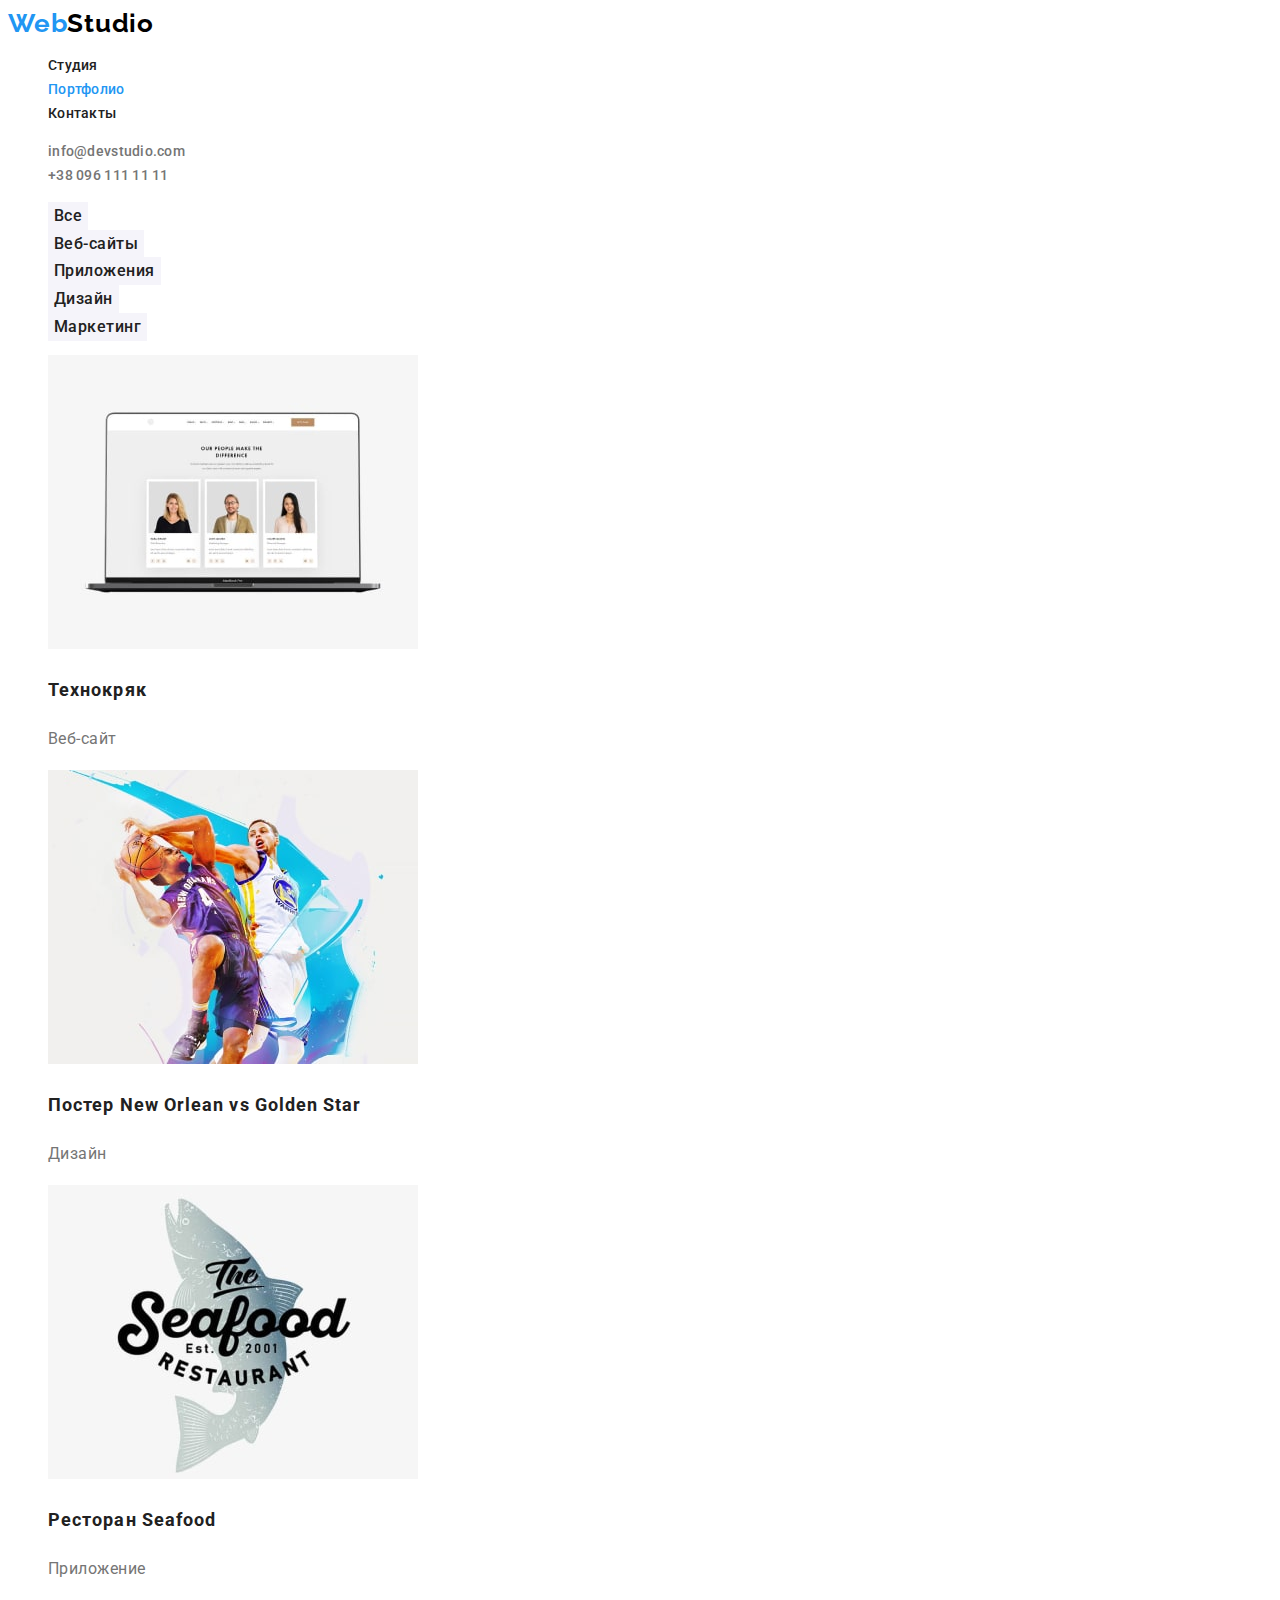
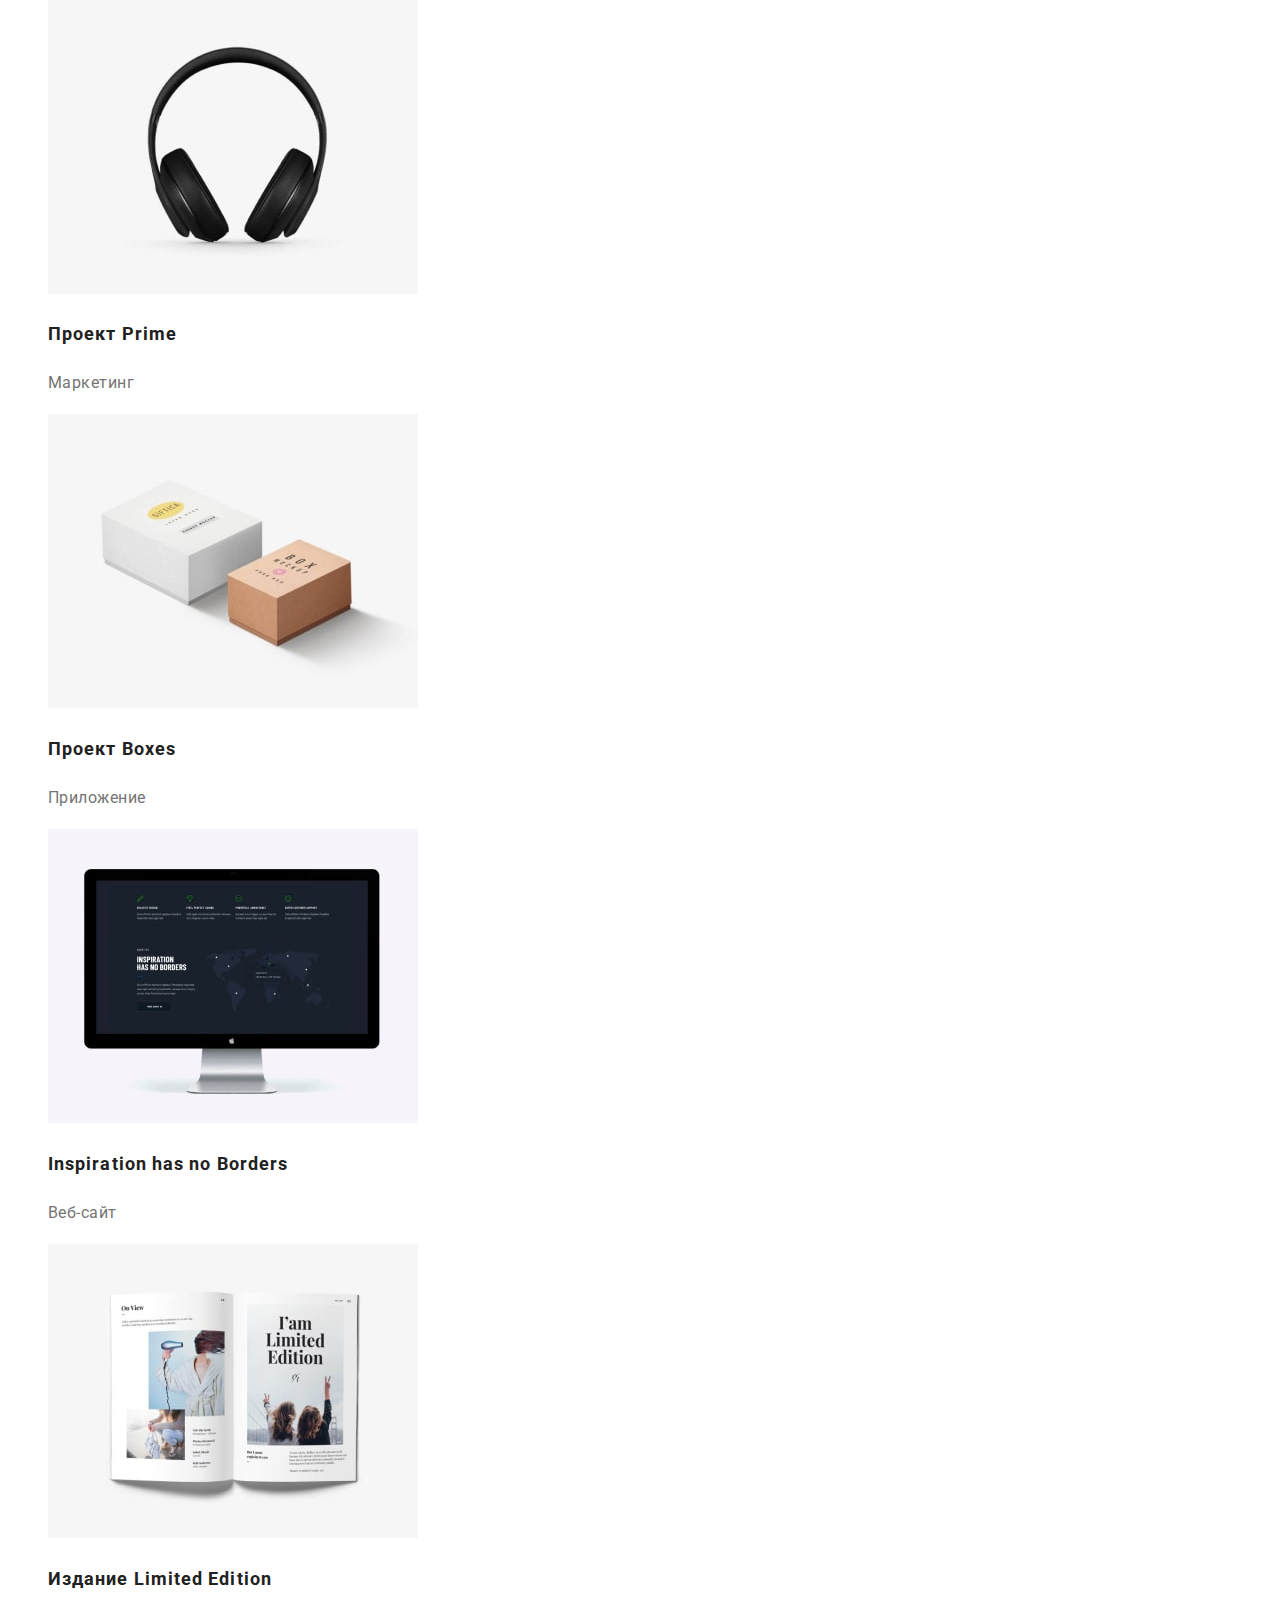
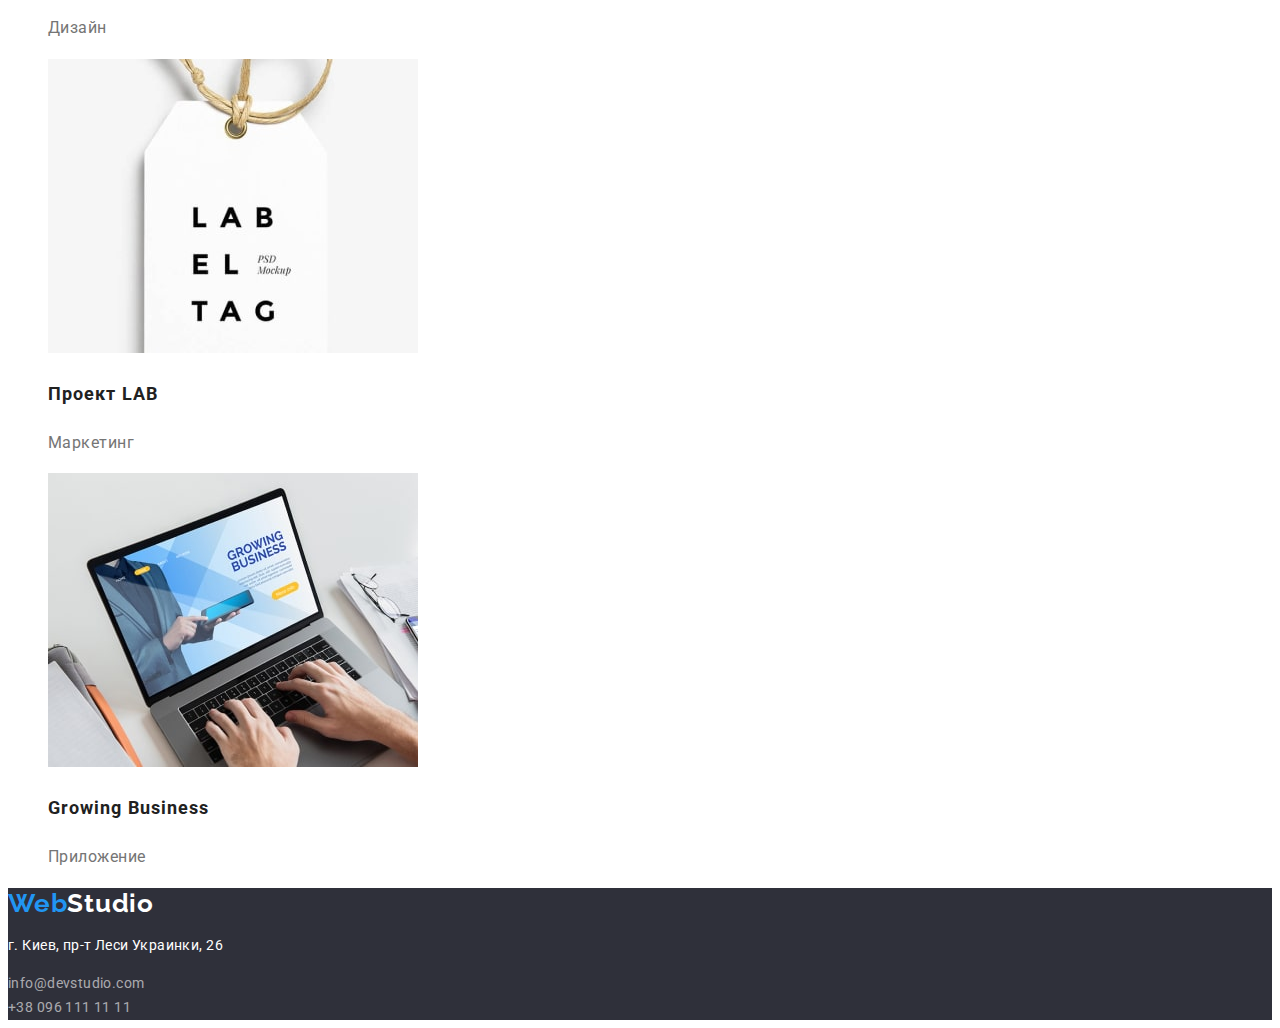
==== portfolio.html @ da09427f "start#2" ====
<!DOCTYPE html>
<html lang="en">
  <head>
    <meta charset="UTF-8" />
    <meta http-equiv="X-UA-Compatible" content="IE=edge" />
    <meta name="viewport" content="width=device-width, initial-scale=1.0" />
    <link rel="preconnect" href="https://fonts.googleapis.com" />
    <link rel="preconnect" href="https://fonts.gstatic.com" crossorigin />
    <link
      href="https://fonts.googleapis.com/css2?family=Raleway:wght@700&family=Roboto:wght@400;500;700;900&display=swap"
      rel="stylesheet"
    />
    <link rel="stylesheet" href="./css/reset.css" />
    <link rel="stylesheet" href="./css/style.css" />
    <title>portfolio</title>
  </head>
  <body>
    <header>
      <nav>
        <a href="./index.html" class="logo">Web<span class="logo-header">Studio</span></a>
        <ul class="site-nav list">
          <li>
            <a href="./index.html" class="link">Студия</a>
          </li>
          <li>
            <a href="./portfolio.html" class="link current">Портфолио</a>
          </li>
          <li>
            <a href="" class="link">Контакты</a>
          </li>
        </ul>
      </nav>
      <ul class="list">
        <li>
          <a href="mailto:info@devstudio.com" class="contacts-link link">info@devstudio.com</a>
        </li>
        <li><a href="tel:+380961111111" class="contacts-link link">+38 096 111 11 11</a></li>
      </ul>
    </header>
    <section>
      <h1 hidden>project</h1>
      <ul class="list">
        <li><button type="button" class="btn">Все</button></li>
        <li><button type="button" class="btn">Веб-сайты</button></li>
        <li><button type="button" class="btn">Приложения</button></li>
        <li><button type="button" class="btn">Дизайн</button></li>
        <li><button type="button" class="btn">Маркетинг</button></li>
      </ul>
      <ul class="list">
        <li>
          <img src="./images/technokryak.jpeg" alt="Технокряк" width="370" />
          <h2 class="title-project">Технокряк</h2>
          <p class="text-project">Веб-сайт</p>
        </li>
        <li>
          <img
            src="./images/new-orlean-vs-golden-stars.jpeg"
            width="370"
            alt="Постер New Orlean vs Golden Star"
          />
          <h2 class="title-project">Постер New Orlean vs Golden Star</h2>
          <p class="text-project">Дизайн</p>
        </li>
        <li>
          <img src="./images/seafood.jpeg" alt="Ресторан Seafood" width="370" />
          <h2 class="title-project">Ресторан Seafood</h2>
          <p class="text-project">Приложение</p>
        </li>
        <li>
          <img src="./images/prime.jpeg" alt="Проект Prime" width="370" />
          <h2 class="title-project">Проект Prime</h2>
          <p class="text-project">Маркетинг</p>
        </li>
        <li>
          <img src="./images/boxes.jpeg" alt="Проект Boxes" width="370" />
          <h2 class="title-project">Проект Boxes</h2>
          <p class="text-project">Приложение</p>
        </li>
        <li>
          <img
            src="./images/inspiration-has-no-borders.jpeg"
            alt="Inspiration has no Borders"
            width="370"
          />
          <h2 class="title-project">Inspiration has no Borders</h2>
          <p class="text-project">Веб-сайт</p>
        </li>
        <li>
          <img src="./images/limited-edition.jpeg" alt="Издание Limited Edition" width="370" />
          <h2 class="title-project">Издание Limited Edition</h2>
          <p class="text-project">Дизайн</p>
        </li>
        <li>
          <img src="./images/lab.jpeg" alt="Проект LAB" width="370" />
          <h2 class="title-project">Проект LAB</h2>
          <p class="text-project">Маркетинг</p>
        </li>
        <li>
          <img src="./images/growing-business.jpeg" alt="Growing Business" width="370" />
          <h2 class="title-project">Growing Business</h2>
          <p class="text-project">Приложение</p>
        </li>
      </ul>
    </section>
    <footer class="footer">
      <a href="" class="logo">Web<span class="logo-footer">Studio</span></a>
      <address>
        <p class="addres">г. Киев, пр-т Леси Украинки, 26</p>
        <a href="mailto:info@devstudio.com" class="address-contact link">info@devstudio.com</a
        ><br />
        <a href="tel:+380961111111" class="address-contact link">+38 096 111 11 11</a>
      </address>
    </footer>
  </body>
</html>
---- css/style.css ----
:root {
  --prymary-text-color: #757575;
  --secondary-text-color: #212121;
  --accent-color: #2196f3;
  --bgc-dark: #2f303a;
  --white-text-color: #ffffff;
  --bgc--btn: #f5f4fa;
}
/* ======
цвет основной текста серый color: #757575;
заголовки черный color: #212121;
акцент (синий) color: #2196F3;
лого текс синий-черный color: #2196F3;
линки хедер color: #212121;
телефон хедер color: #757575;
секция заголовок белый color: #FFFFFF;
background: #2F303A;dark section
=====*/

body {
  font-family: 'Roboto';
  font-style: normal;
  font-weight: 400;
  font-size: 14px;
  line-height: 1.71;
  letter-spacing: 0.03em;
  color: var(--prymary-text-color);
  background-color: #ffffff;
}

/* убираем точки спискам */
.list {
  list-style: none;
}

/* logo */
.logo {
  color: var(--accent-color);
  font-family: Raleway;
  font-style: normal;
  font-weight: 700;
  font-size: 26px;
  line-height: 1.19;
  letter-spacing: 0.03em;
}
.logo-header {
  color: #000000;
}
.logo-footer {
  color: #ffffff;
}

/* убираем подчеркивание*/
.link {
  text-decoration: none;
}

/* site-nav */

.site-nav .link {
  font-weight: 500;
  font-size: 14px;
  line-height: 1.14;
  letter-spacing: 0.02em;
  color: #212121;
}
.site-nav .link:hover,
.site-nav .link:focus {
  color: var(--accent-color);
}

/* contact-link */
.list .contacts-link {
  color: var(--prymary-text-color);
  font-weight: 500;
  font-size: 14px;
  line-height: 1.14;
  letter-spacing: 0.02em;
}
.list .contacts-link:hover,
.list .contacts-link:focus {
  color: var(--accent-color);
}
/* section-dark */
.section-dark {
  background-color: var(--bgc-dark);
}
/* title-light */
.title-light {
  color: var(--white-text-color);
  font-weight: 900;
  font-size: 44px;
  line-height: 1.36;
  text-align: center;
  letter-spacing: 0.06em;
  text-transform: uppercase;
}

/* button index.html*/
.button {
  font-family: inherit;
  background-color: var(--accent-color);
  font-weight: 700;
  font-size: 16px;
  line-height: 1.88;
  letter-spacing: 0.06em;
  text-align: center;
  color: #ffffff;
  cursor: pointer;
}
.button:hover,
.button:focus {
  background-color: #188ce8;
}
/* feature-list */

.feature-list .title {
  font-weight: 700;
  font-size: 14px;
  line-height: 1.14;
  color: var(--secondary-text-color);
  text-transform: uppercase;
}

/* <!-- what we do?  (doing)--> */

.title {
  font-weight: 700;
  font-size: 36px;
  line-height: 1.17;
  letter-spacing: 0.03em;
  color: var(--secondary-text-color);
}

/* section-team */

.section-team {
  background-color: #f5f4fa;
}
.section-team {
  font-weight: 400;
  font-size: 16px;
  line-height: 1.19;
  text-align: center;
  letter-spacing: 0.03em;
  color: var(--prymary-text-color);
}
.title-team {
  color: var(--secondary-text-color);
  font-weight: 500;
  font-size: 16px;
  line-height: 1.19;
  /* text-align: center; */
  letter-spacing: 0.03em;
}

/* footer */
.footer {
  background-color: #2f303a;
  font-family: inherit;
  font-style: normal;
}

/* addres */

.addres {
  font-family: Roboto;
  font-style: normal;
  font-weight: normal;
  font-size: 14px;
  line-height: 1.71;
  letter-spacing: 0.03em;
  color: var(--white-text-color);
}

.address-contact {
  font-family: Roboto;
  font-style: normal;
  font-weight: normal;
  font-size: 14px;
  line-height: 1.71;
  letter-spacing: 0.03em;
  color: rgba(255, 255, 255, 0.6);
}

.address-contact:hover,
.address-contact:focus {
  color: var(--accent-color);
}

/* portfolio */

/* btn portfolio*/

.btn {
  font-family: Roboto;
  font-style: normal;
  font-weight: 500;
  font-size: 16px;
  line-height: 1.62;
  text-align: center;
  letter-spacing: 0.03em;
  color: #212121;
  background-color: var(--bgc--btn);
}

.btn:focus,
.btn:hover {
  color: var(--white-text-color);
  background-color: var(--accent-color);
}

/* project */

.title-project {
  font-style: normal;
  font-weight: 700;
  font-size: 18px;
  line-height: 2;
  letter-spacing: 0.06em;
  color: var(--secondary-text-color);
}
.text-project {
  font-size: 16px;
  line-height: 1.87;
  letter-spacing: 0.03em;
}

/* portfolio curent */

.site-nav .link.current {
  color: var(--accent-color);
}
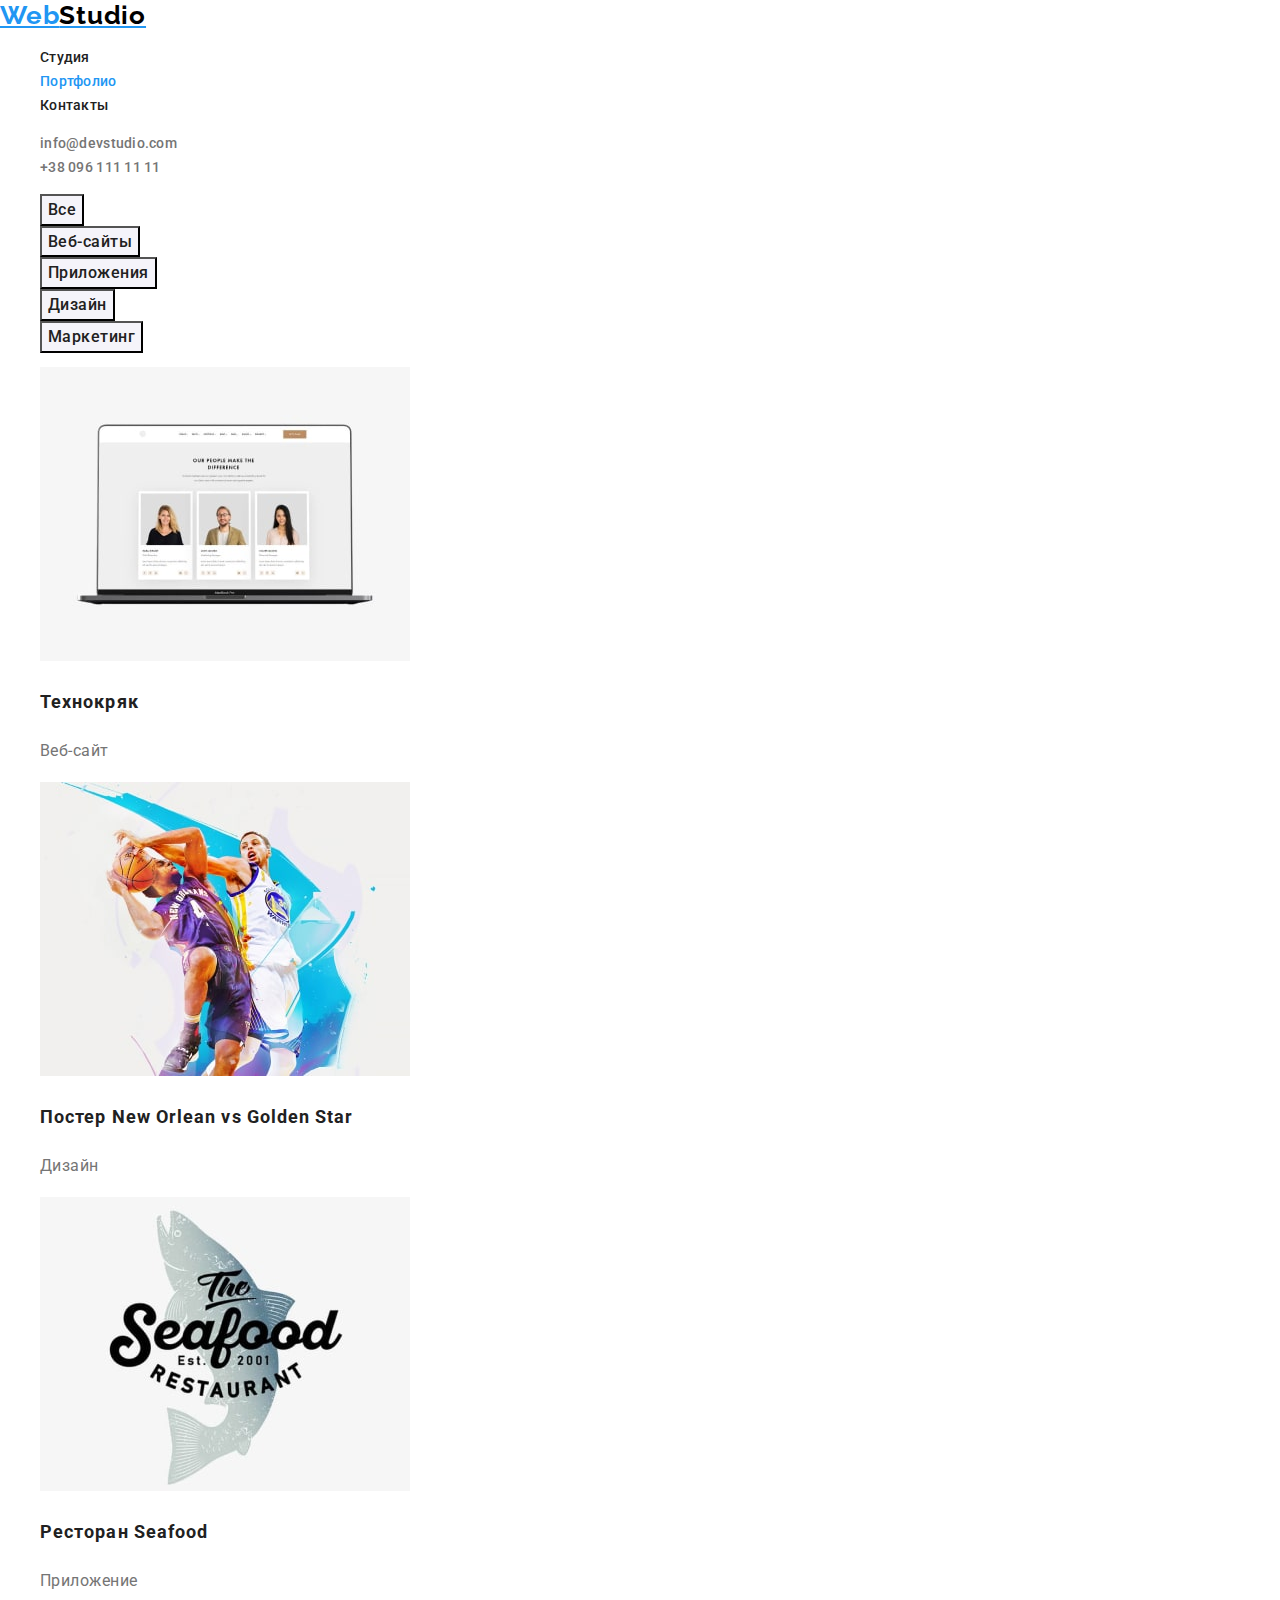
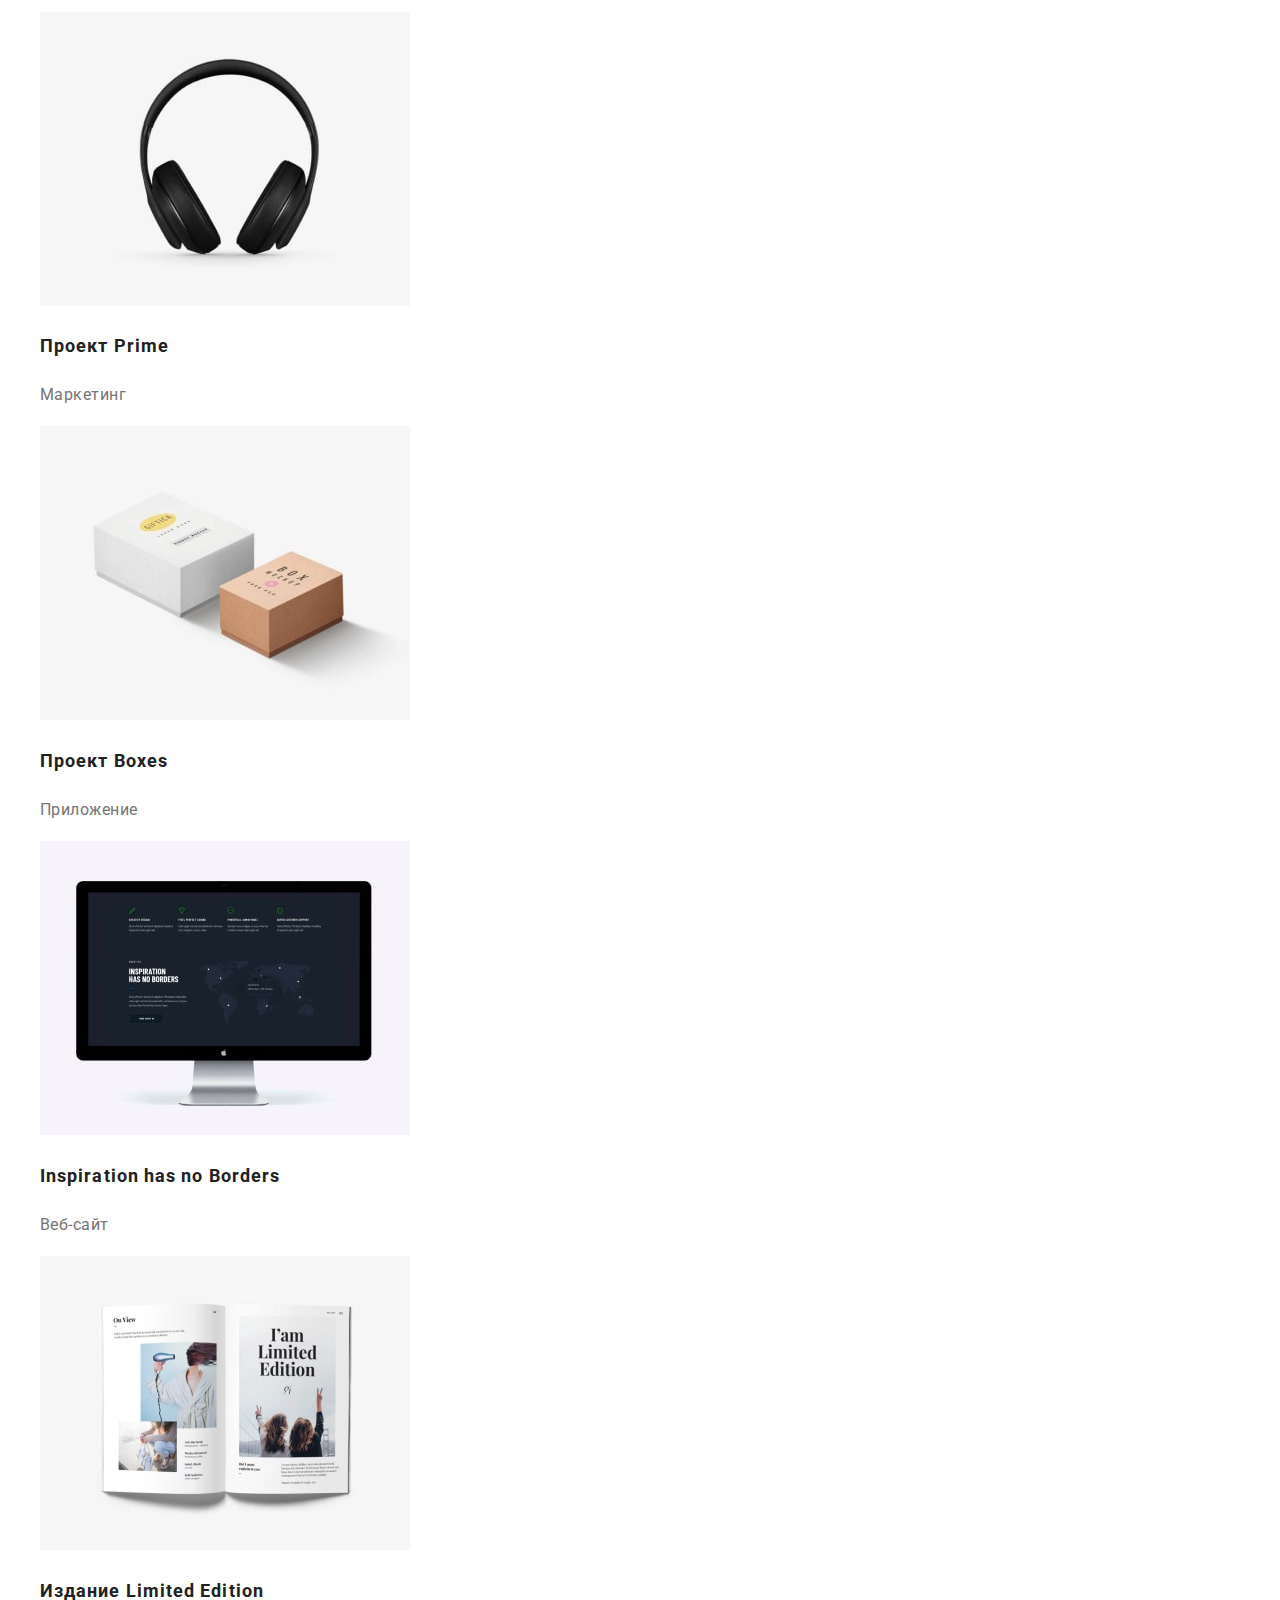
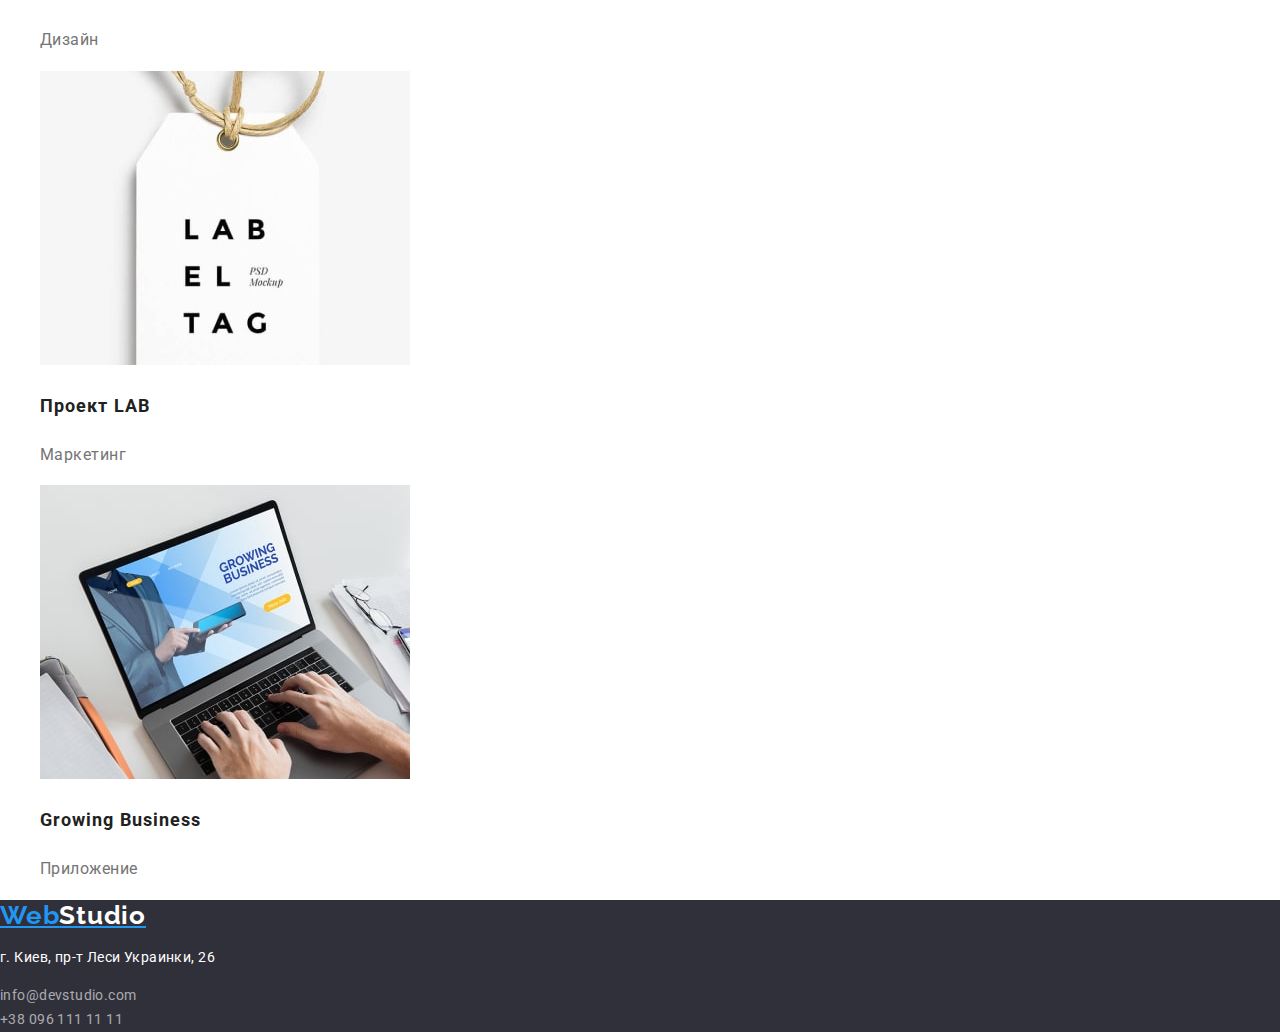
==== commit 07ebb145: "add-normalize" ====
--- a/portfolio.html
+++ b/portfolio.html
@@ -10,14 +10,19 @@
       href="https://fonts.googleapis.com/css2?family=Raleway:wght@700&family=Roboto:wght@400;500;700;900&display=swap"
       rel="stylesheet"
     />
-    <link rel="stylesheet" href="./css/reset.css" />
+    <link
+      rel="stylesheet"
+      href="https://cdnjs.cloudflare.com/ajax/libs/modern-normalize/1.1.0/modern-normalize.min.css"
+    />
     <link rel="stylesheet" href="./css/style.css" />
     <title>portfolio</title>
   </head>
   <body>
     <header>
       <nav>
-        <a href="./index.html" class="logo">Web<span class="logo-header">Studio</span></a>
+        <a href="./index.html" class="logo"
+          >Web<span class="logo-header">Studio</span></a
+        >
         <ul class="site-nav list">
           <li>
             <a href="./index.html" class="link">Студия</a>
@@ -32,9 +37,15 @@
       </nav>
       <ul class="list">
         <li>
-          <a href="mailto:info@devstudio.com" class="contacts-link link">info@devstudio.com</a>
+          <a href="mailto:info@devstudio.com" class="contacts-link link"
+            >info@devstudio.com</a
+          >
         </li>
-        <li><a href="tel:+380961111111" class="contacts-link link">+38 096 111 11 11</a></li>
+        <li>
+          <a href="tel:+380961111111" class="contacts-link link"
+            >+38 096 111 11 11</a
+          >
+        </li>
       </ul>
     </header>
     <section>
@@ -86,7 +97,11 @@
           <p class="text-project">Веб-сайт</p>
         </li>
         <li>
-          <img src="./images/limited-edition.jpeg" alt="Издание Limited Edition" width="370" />
+          <img
+            src="./images/limited-edition.jpeg"
+            alt="Издание Limited Edition"
+            width="370"
+          />
           <h2 class="title-project">Издание Limited Edition</h2>
           <p class="text-project">Дизайн</p>
         </li>
@@ -96,7 +111,11 @@
           <p class="text-project">Маркетинг</p>
         </li>
         <li>
-          <img src="./images/growing-business.jpeg" alt="Growing Business" width="370" />
+          <img
+            src="./images/growing-business.jpeg"
+            alt="Growing Business"
+            width="370"
+          />
           <h2 class="title-project">Growing Business</h2>
           <p class="text-project">Приложение</p>
         </li>
@@ -106,9 +125,12 @@
       <a href="" class="logo">Web<span class="logo-footer">Studio</span></a>
       <address>
         <p class="addres">г. Киев, пр-т Леси Украинки, 26</p>
-        <a href="mailto:info@devstudio.com" class="address-contact link">info@devstudio.com</a
+        <a href="mailto:info@devstudio.com" class="address-contact link"
+          >info@devstudio.com</a
         ><br />
-        <a href="tel:+380961111111" class="address-contact link">+38 096 111 11 11</a>
+        <a href="tel:+380961111111" class="address-contact link"
+          >+38 096 111 11 11</a
+        >
       </address>
     </footer>
   </body>
